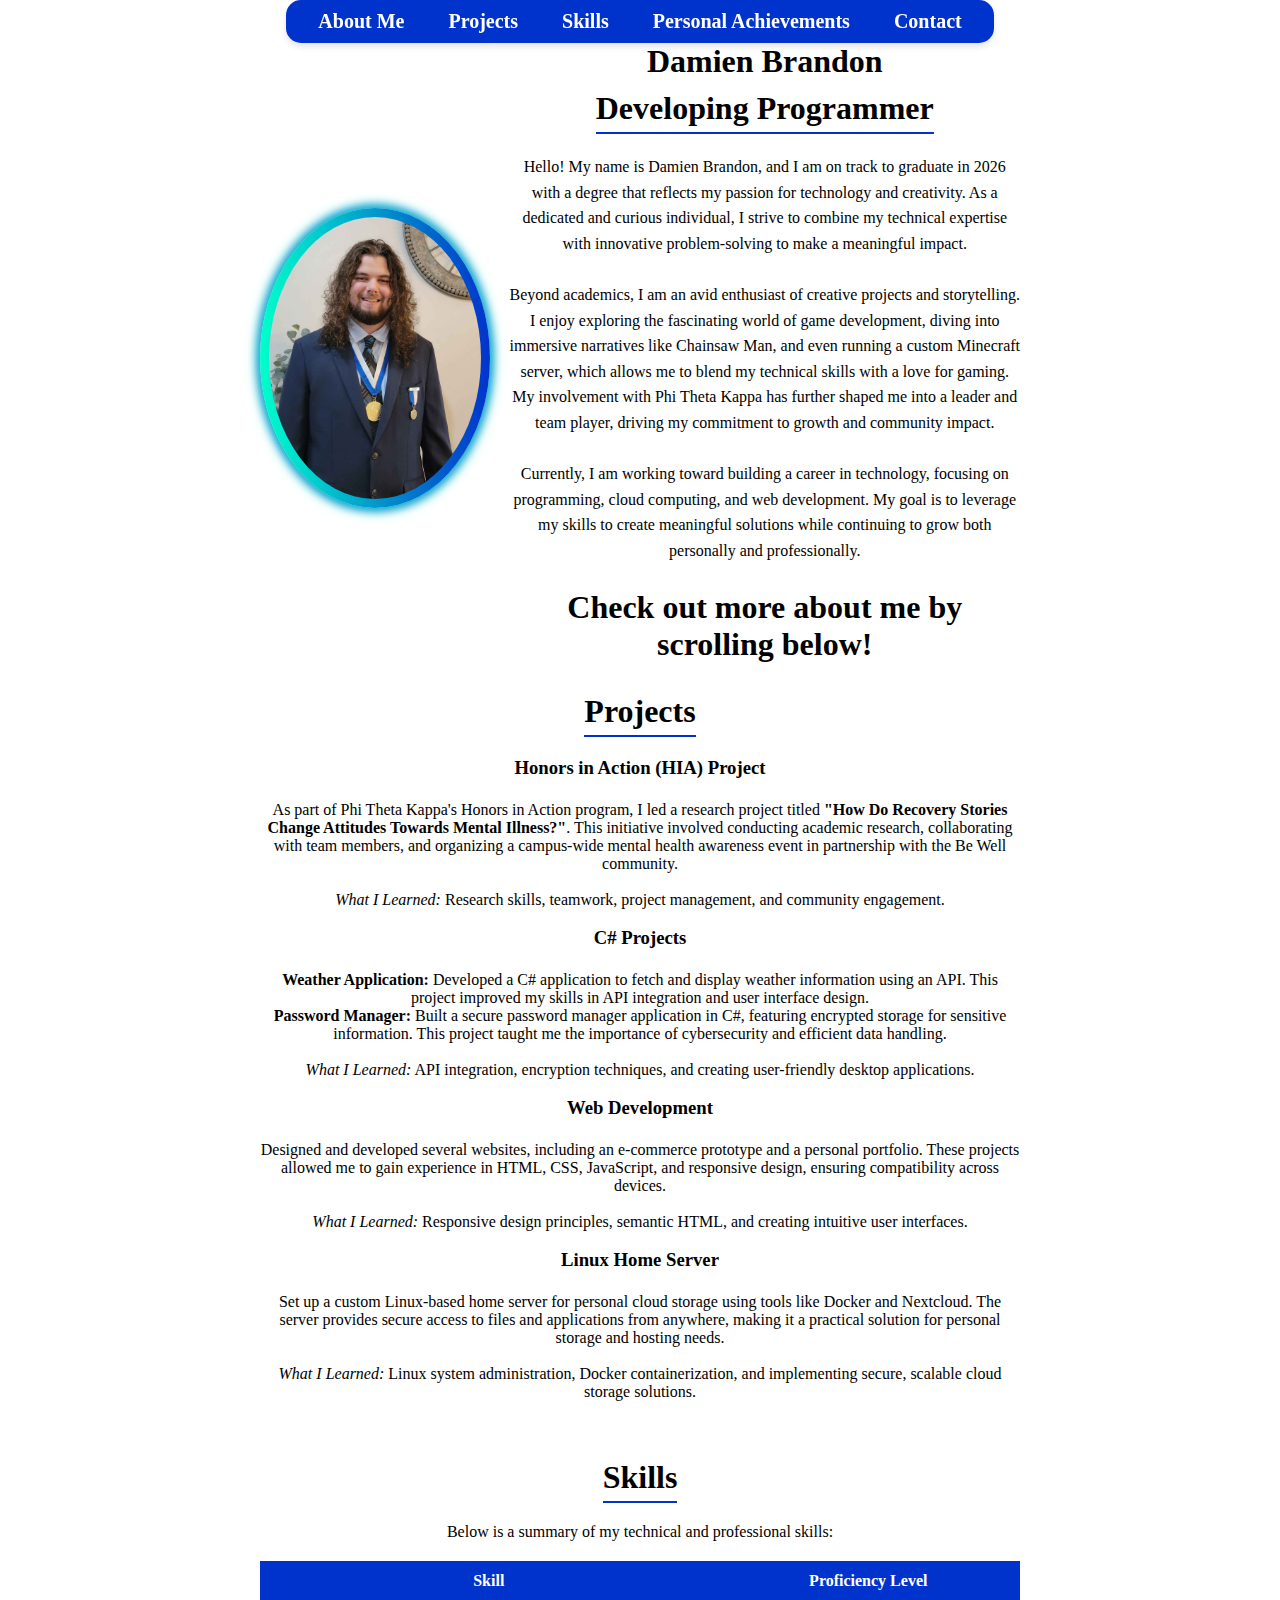
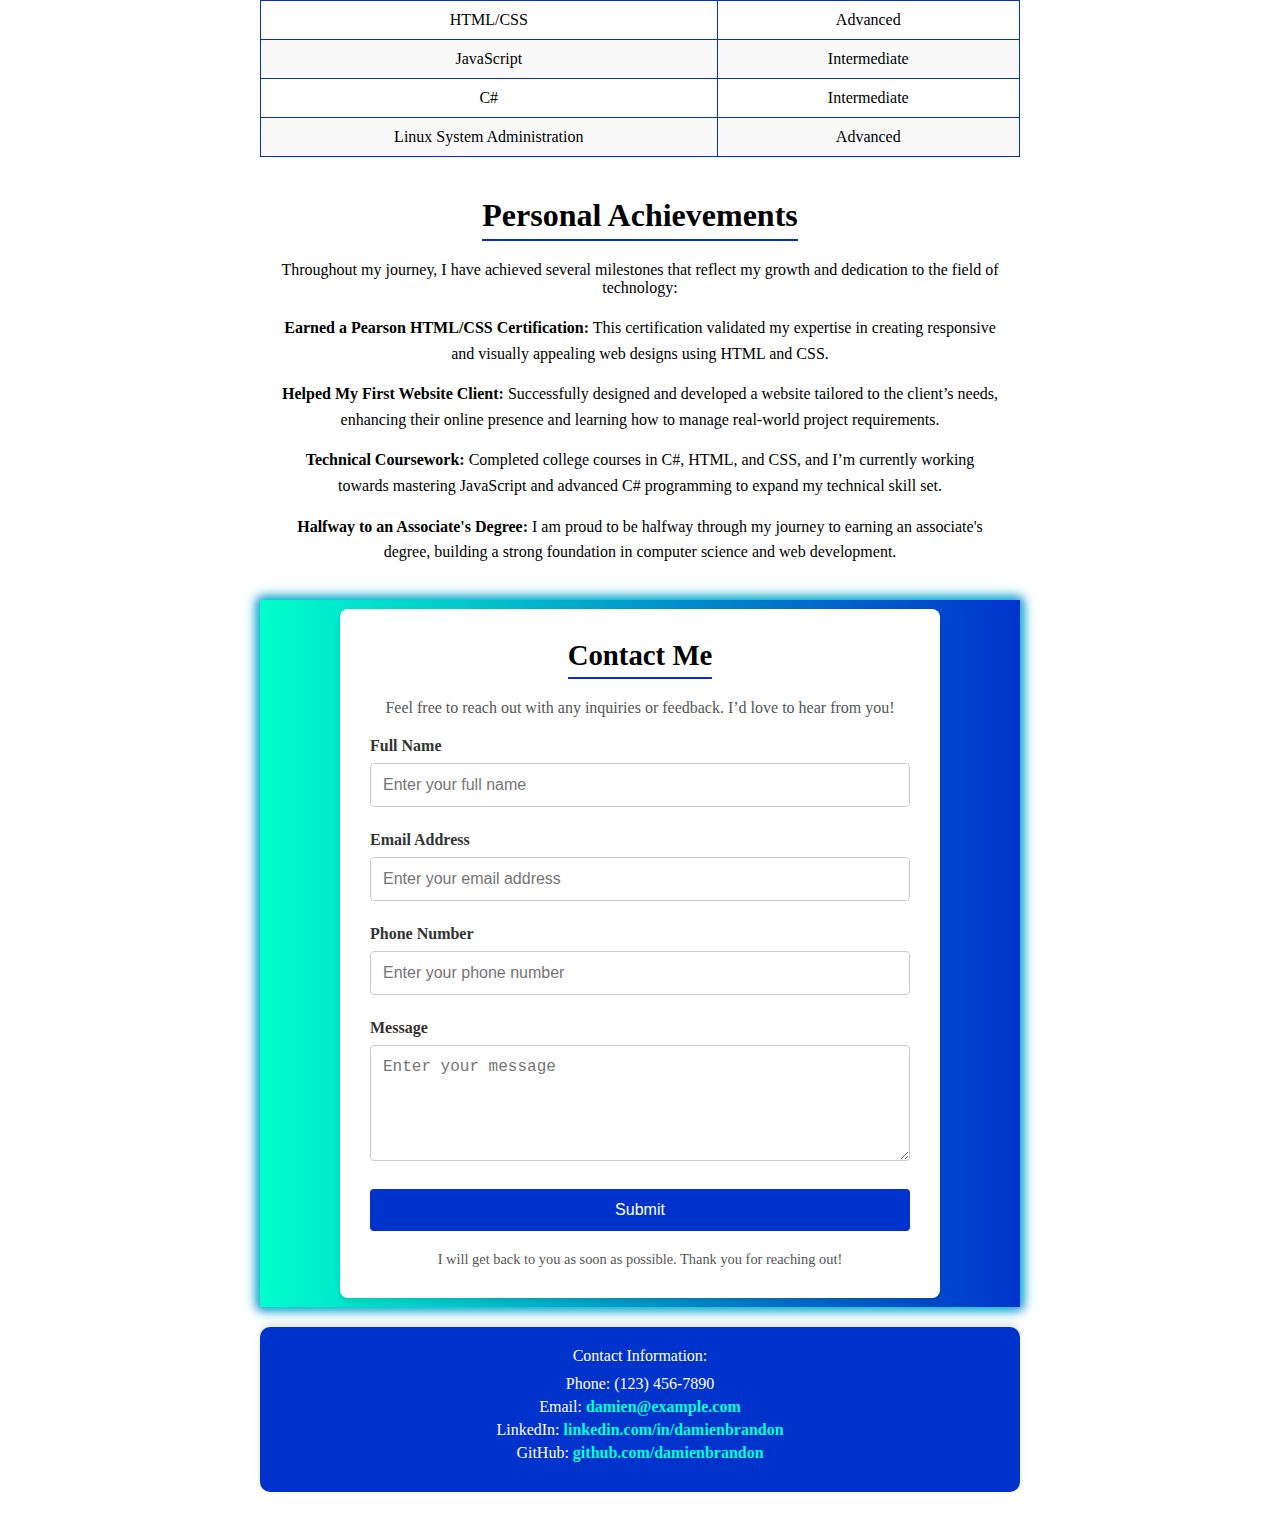
==== index.html @ c2ebd5c5 "intial commit" ====
<!DOCTYPE html>
<html lang="en">
<head>
    <meta charset="UTF-8">
    <meta name="viewport" content="width=device-width, initial-scale=1.0">
    <link rel="stylesheet" href="styles.css">
    <title>Damien</title>
</head>
<body>    
    <div class="container">
        <nav>
            <div class="nav-links">
                <ul>
                    <li><a href="#welcome">About Me</a></li>
                    <li><a href="#projects">Projects</a></li>
                    <li><a href="#skills">Skills</a></li>
                    <li><a href="#outcomes">Personal Achievements</a></li>
                    <li><a href="#contact">Contact</a></li>
                </ul>
            </div>
        </nav>


        <!-- Welcome Section -->
        <section id="welcome">
            <img src="imgs/IMG_20241210_223027.jpg" alt="Picture of me" class="welcome-image">
            <div class="welcome-text">
                <h1>Damien Brandon</h1>
                <h2>Developing Programmer</h2>
                <p>Hello! My name is Damien Brandon, and I am on track to graduate in 2026 with a degree that reflects my passion for technology and creativity. As a dedicated and curious individual, I strive to combine my technical expertise with innovative problem-solving to make a meaningful impact.<br><br>

                    Beyond academics, I am an avid enthusiast of creative projects and storytelling. I enjoy exploring the fascinating world of game development, diving into immersive narratives like Chainsaw Man, and even running a custom Minecraft server, which allows me to blend my technical skills with a love for gaming. My involvement with Phi Theta Kappa has further shaped me into a leader and team player, driving my commitment to growth and community impact. <br><br>
                    
                    Currently, I am working toward building a career in technology, focusing on programming, cloud computing, and web development. My goal is to leverage my skills to create meaningful solutions while continuing to grow both personally and professionally. <br><br>
                </p>
                <h1 class="welcome-scroll">Check out more about me by scrolling below!</h1>
            </div>
        </section>

        <!-- Projects Section -->
        <section id="projects">
            <h2>Projects</h2>
            <div class="project-item">
                <h3>Honors in Action (HIA) Project <br><br></h3>
                <p>
                    As part of Phi Theta Kappa's Honors in Action program, I led a research project titled 
                    <strong>"How Do Recovery Stories Change Attitudes Towards Mental Illness?"</strong>. 
                    This initiative involved conducting academic research, collaborating with team members, and organizing a campus-wide mental health awareness event in partnership with the Be Well community. <br><br>
                </p>
                <p><em>What I Learned:</em> Research skills, teamwork, project management, and community engagement.<br><br></p>
            </div>
            
            <div class="project-item">
                <h3>C# Projects<br><br></h3>
                <p>
                    <strong>Weather Application:</strong> Developed a C# application to fetch and display weather information using an API. This project improved my skills in API integration and user interface design.<br>
                    <strong>Password Manager:</strong> Built a secure password manager application in C#, featuring encrypted storage for sensitive information. This project taught me the importance of cybersecurity and efficient data handling.<br><br>
                </p>
                <p><em>What I Learned:</em> API integration, encryption techniques, and creating user-friendly desktop applications.<br><br></p>
            </div>
            
            <div class="project-item">
                <h3>Web Development <br><br></h3>
                <p>
                    Designed and developed several websites, including an e-commerce prototype and a personal portfolio. These projects allowed me to gain experience in HTML, CSS, JavaScript, and responsive design, ensuring compatibility across devices.<br><br>
                </p>
                <p><em>What I Learned:</em> Responsive design principles, semantic HTML, and creating intuitive user interfaces. <br><br></p>
            </div>
            
            <div class="project-item">
                <h3>Linux Home Server <br><br></h3>
                <p>
                    Set up a custom Linux-based home server for personal cloud storage using tools like Docker and Nextcloud. The server provides secure access to files and applications from anywhere, making it a practical solution for personal storage and hosting needs.<br><br>
                </p>
                <p><em>What I Learned:</em> Linux system administration, Docker containerization, and implementing secure, scalable cloud storage solutions. <br><br></p>
            </div>
        </section>
        

        <!-- Services Section -->
        <section id="skills">
            <h2>Skills</h2>
            <p>Below is a summary of my technical and professional skills:</p>
            <table>
                <thead>
                    <tr>
                        <th>Skill</th>
                        <th>Proficiency Level</th>
                    </tr>
                </thead>
                <tbody>
                    <tr>
                        <td>HTML/CSS</td>
                        <td>Advanced</td>
                    </tr>
                    <tr>
                        <td>JavaScript</td>
                        <td>Intermediate</td>
                    </tr>
                    <tr>
                        <td>C#</td>
                        <td>Intermediate</td>
                    </tr>
                    <tr>
                        <td>Linux System Administration</td>
                        <td>Advanced</td>
                    </tr>
                </tbody>
            </table>


          <section id="outcomes">
                <h2>Personal Achievements</h2>
                <p>Throughout my journey, I have achieved several milestones that reflect my growth and dedication to the field of technology: <br><br><p>
                <ul>
                    <li>
                        <strong>Earned a Pearson HTML/CSS Certification:</strong> This certification validated my expertise in creating responsive and visually appealing web designs using HTML and CSS.
                    </li>
                    <li>
                        <strong>Helped My First Website Client:</strong> Successfully designed and developed a website tailored to the client’s needs, enhancing their online presence and learning how to manage real-world project requirements.
                    </li>
                    <li>
                        <strong>Technical Coursework:</strong> Completed college courses in C#, HTML, and CSS, and I’m currently working towards mastering JavaScript and advanced C# programming to expand my technical skill set.
                    </li>
                    <li>
                        <strong>Halfway to an Associate's Degree:</strong> I am proud to be halfway through my journey to earning an associate's degree, building a strong foundation in computer science and web development.
                    </li>
                </ul>
            </section>

           
            <section id="contact">
                <div class="form-container">
                    <h2 class="form-title">Contact Me</h2>
                    <p class="form-description">Feel free to reach out with any inquiries or feedback. I’d love to hear from you!</p>
                    <form action="thankyou.html" method="get">
                        <div class="form-group">
                            <label for="name">Full Name</label>
                            <input type="text" id="name" name="name" class="form-control" placeholder="Enter your full name" required>
                        </div>
                        <div class="form-group">
                            <label for="email">Email Address</label>
                            <input type="email" id="email" name="email" class="form-control" placeholder="Enter your email address" required>
                        </div>
                        <div class="form-group">
                            <label for="phoneNumber">Phone Number</label>
                            <input type="tel" id="phoneNumber" name="phoneNumber" class="form-control" placeholder="Enter your phone number" required>
                        </div>
                        <div class="form-group">
                            <label for="message">Message</label>
                            <textarea id="message" name="message" class="form-control" rows="5" placeholder="Enter your message" required></textarea>
                        </div>
                        <button type="submit" class="form-button">Submit</button>
                    </form>
                    <div class="form-footer">
                        <p>I will get back to you as soon as possible. Thank you for reaching out!</p>
                    </div>
                </div>
            </section>
                <footer>
                <div class="footer-container">
        <p>Contact Information:</p>
        <ul>
            <li>Phone: (123) 456-7890</li>
            <li>Email: <a href="mailto:damien@example.com">damien@example.com</a></li>
            <li>LinkedIn: <a href="https://www.linkedin.com/in/damienbrandon" target="_blank">linkedin.com/in/damienbrandon</a></li>
            <li>GitHub: <a href="https://github.com/damienbrandon" target="_blank">github.com/damienbrandon</a></li>
        </ul>
    </div>
</footer>

          



         </div>

    </body>
</html>
---- styles.css ----
* {
    margin: 0;
    padding: 0;
    box-sizing: border-box; /* Ensures padding and border are included in the element's dimensions */
}

:root {
    --main-color: #000000; 
    --secondary-color: #0033cc;
    --tertiary-color: #00ffcc; 
}




/* Container for all sections */


section {
    text-align: center; /* Center-aligns the text */
    margin: 0 auto; /* Centers the section within the page */
    max-width: 800px; /* Limits the width for readability */
    padding: 20px; /* Adds spacing around the section */
}

  


/* General Styles for Navigation Bar */
nav {
    background-color: var(--secondary-color);
    overflow: hidden;
    padding: 10px 20px;
    position: sticky; /* Keeps the navbar at the top */
    top: 0;
    z-index: 1000; /* Ensures the navbar is above other elements */
    border-radius: 15px;
    width: fit-content;
    margin: 0 auto;
    box-shadow: 0 4px 6px rgba(0, 0, 0, 0.1);
}

nav ul {
    list-style-type: none;
    padding: 0;
    margin: 0;
    display: flex; /* Default: Horizontal layout */
    justify-content: center;
    gap: 20px;
}

nav ul li a {
    color: white;
    text-decoration: none;
    font-weight: bold;
    font-size: 20px;
    padding: 8px 12px;
    border-radius: 10px;
    transition: all 0.3s ease;
}

/* Hover Effect for Links */
nav ul li:hover,
nav ul li a:hover {
    background-color: aliceblue;
    color: blue;
    transform: scale(1.1);
}








/* Welcome Section */

#welcome {
    display: flex;
    border-top: 2px solid white;
    border-bottom: 2px solid white;
    padding: 20px; /* Add padding for spacing */
    overflow: hidden;
    align-items: center;
    justify-content: center; /* Center content horizontally */
    gap: 20px; /* Adds spacing between the image and text */
    height: 70vh;
}

/* Welcome Image */
.welcome-image {
    z-index: 999; /* Higher z-index value brings it to the front */
    width: 300px; /* Set image width */
    height: 300px; /* Set image height */
    border-radius: 50%; /* Makes the image round */
    border: 4px solid transparent; /* Creates space for the custom border */
    background: linear-gradient(90deg, #00ffcc, #0033cc) border-box, 
                linear-gradient(90deg, #000000, #333333) padding-box; /* Techy border effect */
    box-shadow: 0 0 15px #00ffcc, /* Outer glow effect in neon green */
                0 0 10px 2px #0033cc; /* Blue shadow for extra depth */
    padding: 5px; /* Padding around the image */
    transition: transform 0.3s ease, box-shadow 0.3s ease; /* Smooth animation */
}

/* Hover Effect for Welcome Image */
.welcome-image:hover {
    transform: scale(1.1); /* Enlarges the image slightly */
    box-shadow: 0 0 20px #00ffcc, 0 0 15px 2px #0033cc; /* Intensifies the glow */
}

/* Welcome Text */
.welcome-text {
    max-width: 600px; /* Limits text width for better readability */
    text-align: center; /* Centers the text */
}

.welcome-text h1 {
    margin-bottom: 10px;
}

.welcome-text p {
    line-height: 1.6; /* Improves text readability */
    word-wrap: break-word; /* Ensures long words break properly */
}

/* Welcome Scroll */
.welcome-scroll {
    display: flex;
    justify-content: center; /* Centers the text horizontally */
}




/*heading for each section*/

h2 {
    font-size: 2rem; /* Sets a large, readable font size */
    font-weight: bold; /* Makes the heading stand out */
    color: var(--primary-color); /* Use your primary color for consistency */
    text-align: center; /* Centers the heading */
    margin-bottom: 20px; /* Adds spacing below the heading */
    border-bottom: 2px solid var(--secondary-color); /* Underlines the heading */
    display: inline-block; /* Keeps underline close to text width */
    padding-bottom: 5px; /* Adds padding below the text for a clean look */
}


/*Skills section */

/*table*/
table {
    width: 100%;
    border-collapse: collapse;
    margin: 20px 0;
}

thead {
    background-color: var(--secondary-color);
    color: white;
}

th, td {
    border: 1px solid var(--secondary-color);
    padding: 10px;
    text-align: center;
}

tr:nth-child(even) {
    background-color: #f9f9f9; /* Light gray for alternating rows */
}




#outcomes ul {
    list-style-type: none; /* Removes default bullets */
    padding: 0;
}

#outcomes li {
    margin-bottom: 15px; /* Adds spacing between items */
    line-height: 1.6; /* Improves readability */
}

#outcomes strong {
    color: var(--primary-color); /* Highlights important text in primary color */
    font-weight: bold; /* Ensures emphasis on key achievements */
}




#contact {
    padding: 50px 20px; /* Adds space around the section */
    z-index: 999; /* Higher z-index value brings it to the front */
    border: 4px solid transparent; /* Creates space for the custom border */
    background: linear-gradient(90deg, #00ffcc, #0033cc) border-box, 
                linear-gradient(90deg, #000000, #333333) padding-box; /* Techy border effect */
    box-shadow: 0 0 15px #00ffcc, /* Outer glow effect in neon green */
                0 0 10px 2px #0033cc; /* Blue shadow for extra depth */
    padding: 5px; /* Padding around the image */
    transition: transform 0.3s ease, box-shadow 0.3s ease; /* Smooth animation */
    text-align: center; /* Centers the content */
}

.form-container {
    background-color: white;
    border-radius: 8px;
    box-shadow: 0 4px 6px rgba(0, 0, 0, 0.1);
    padding: 30px;
    max-width: 600px;
    margin: auto; /* Centers the form horizontally */
}

.form-title {
    text-align: center;
    margin-bottom: 20px;
    color: var(--primary-color); /* Matches the rest of the site's theme */
    font-size: 1.8rem;
}

.form-description {
    font-size: 1rem;
    margin-bottom: 20px;
    color: #555; /* Subtle color for description text */
}

.form-group {
    margin-bottom: 1.5rem;
    text-align: left; /* Aligns labels and inputs to the left */
}

.form-group label {
    font-weight: bold;
    color: #333; /* Matches the rest of the form styling */
    display: block; /* Places the label above the input */
    margin-bottom: 8px;
}

.form-control {
    border-radius: 4px;
    padding: 12px;
    border: 1px solid #ccc;
    width: 100%; /* Makes inputs span the width of the container */
    box-shadow: none;
    transition: border 0.3s ease;
    font-size: 1rem;
}

.form-control:focus {
    border-color: rgb(211, 154, 47); /* Matches button color */
    outline: none;
}

.form-button {
    width: 100%;
    padding: 12px;
    background-color: var(--secondary-color);
    color: white;
    border: none;
    border-radius: 4px;
    font-size: 1rem;
    cursor: pointer;
    transition: background-color 0.3s;
}

.form-button:hover {
    background-color: var(--main-color);
}

.form-footer {
    text-align: center;
    margin-top: 20px;
    color: #555; /* Subtle text color */
    font-size: 0.9rem;
}


footer {
    background-color: var(--secondary-color);
    color: white;
    text-align: center;
    padding: 20px;
    margin-top: 20px;
    border-radius: 10px; /* Optional: Rounded corners */
    box-shadow: 0 -4px 6px rgba(0, 0, 0, 0.1); /* Subtle shadow for depth */
}

footer .footer-container {
    max-width: 1200px;
    margin: 0 auto; /* Center the footer content */
}

footer ul {
    list-style-type: none; /* Remove bullet points */
    padding: 0;
    margin: 10px 0;
}

footer ul li {
    margin: 5px 0; /* Add spacing between contact info items */
}

footer a {
    color: var(--tertiary-color); /* Highlight links */
    text-decoration: none; /* Remove underline */
    font-weight: bold;
}

footer a:hover {
    text-decoration: underline; /* Add underline on hover */
}





/* Media Query for Small Screens */
@media (max-width: 768px) {
    nav {
        width: 100%; /* Make navbar full-width */
    }

    nav ul {
        flex-direction: column; /* Stack navigation links vertically */
        gap: 10px; /* Add spacing between items */
        align-items: center; /* Center the stacked links */
    }

    #welcome {
        flex-direction: column; /* Stack image and text vertically */
        height: auto; /* Let content determine height */
        padding: 20px; /* Adjust padding for spacing */
    }

    .welcome-image {
        display: block;
        margin: 0 auto 20px auto; /* Centers the image and adds spacing below */
        width: 60%; /* Scale down the image size for smaller screens */
        height: auto; /* Maintain aspect ratio */
    }

    .welcome-text {
        text-align: center;
        padding: 20px; /* Adds padding for better spacing */
    }
}
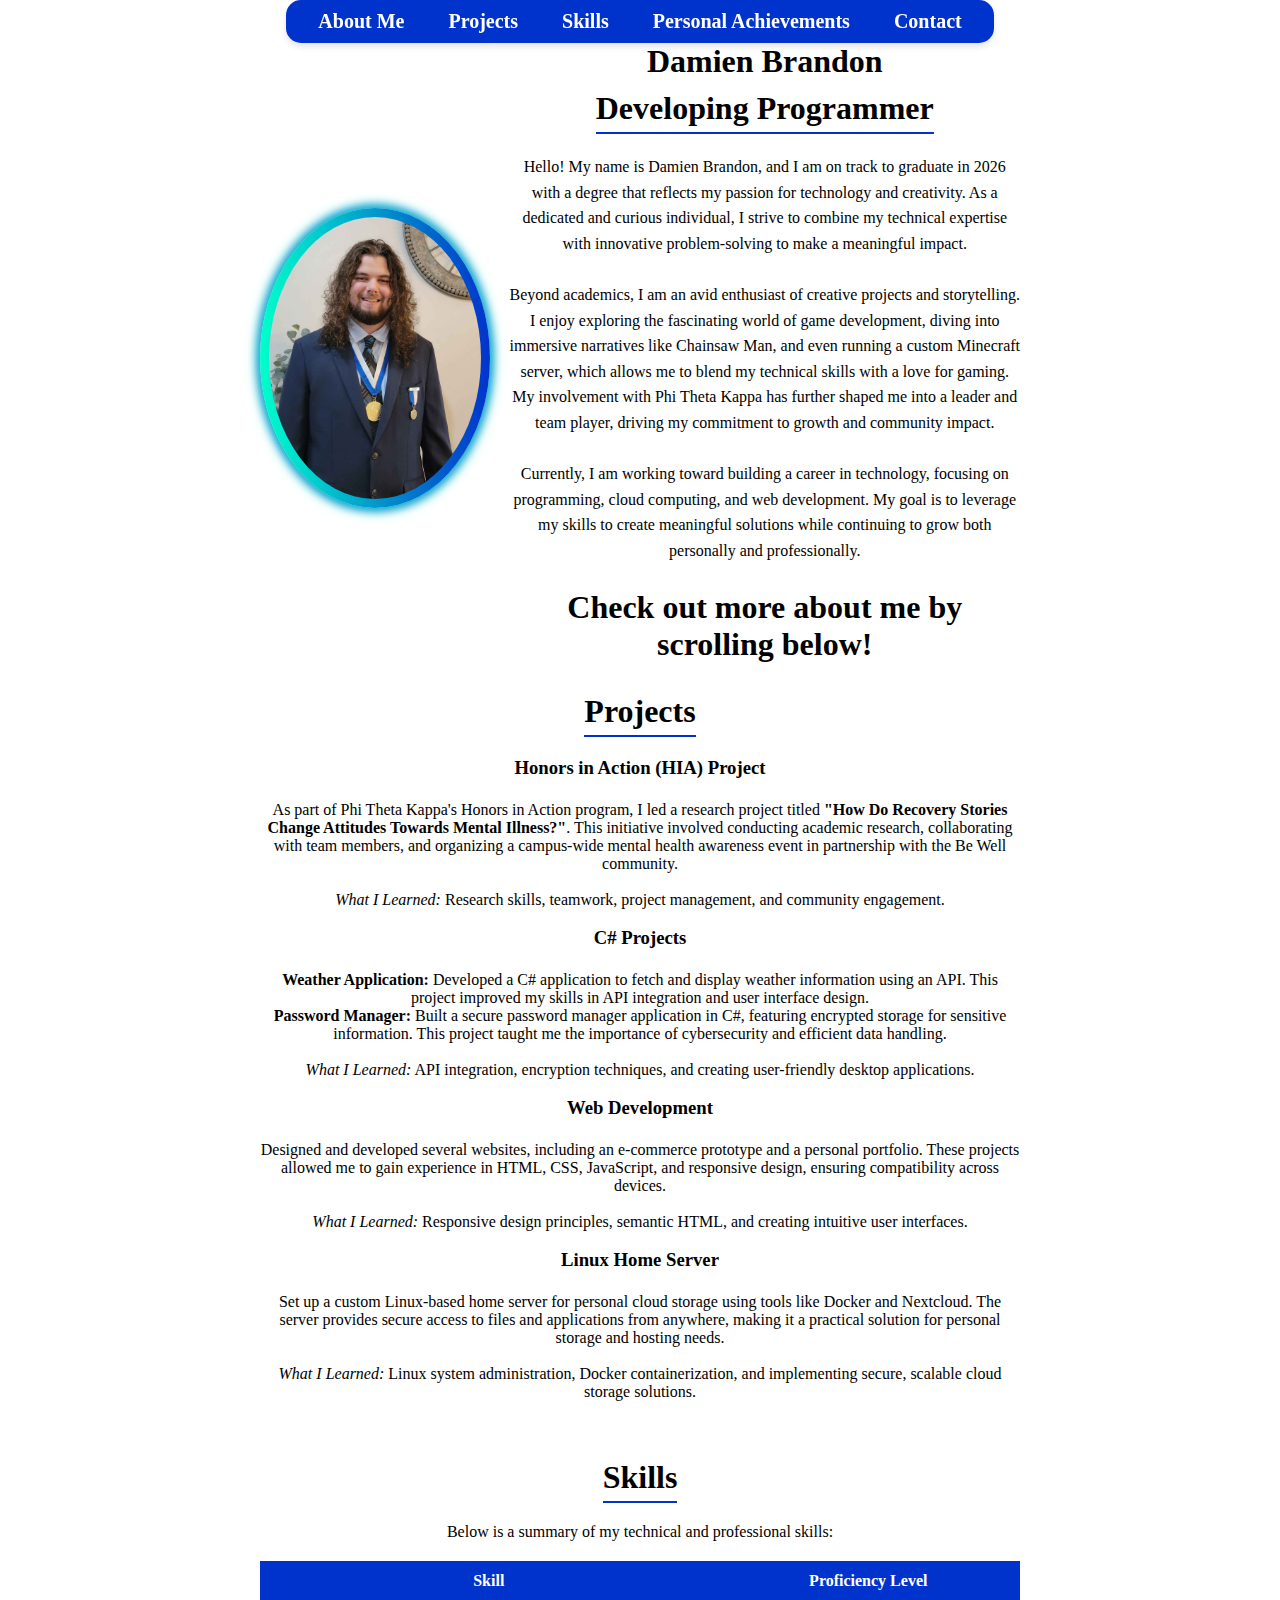
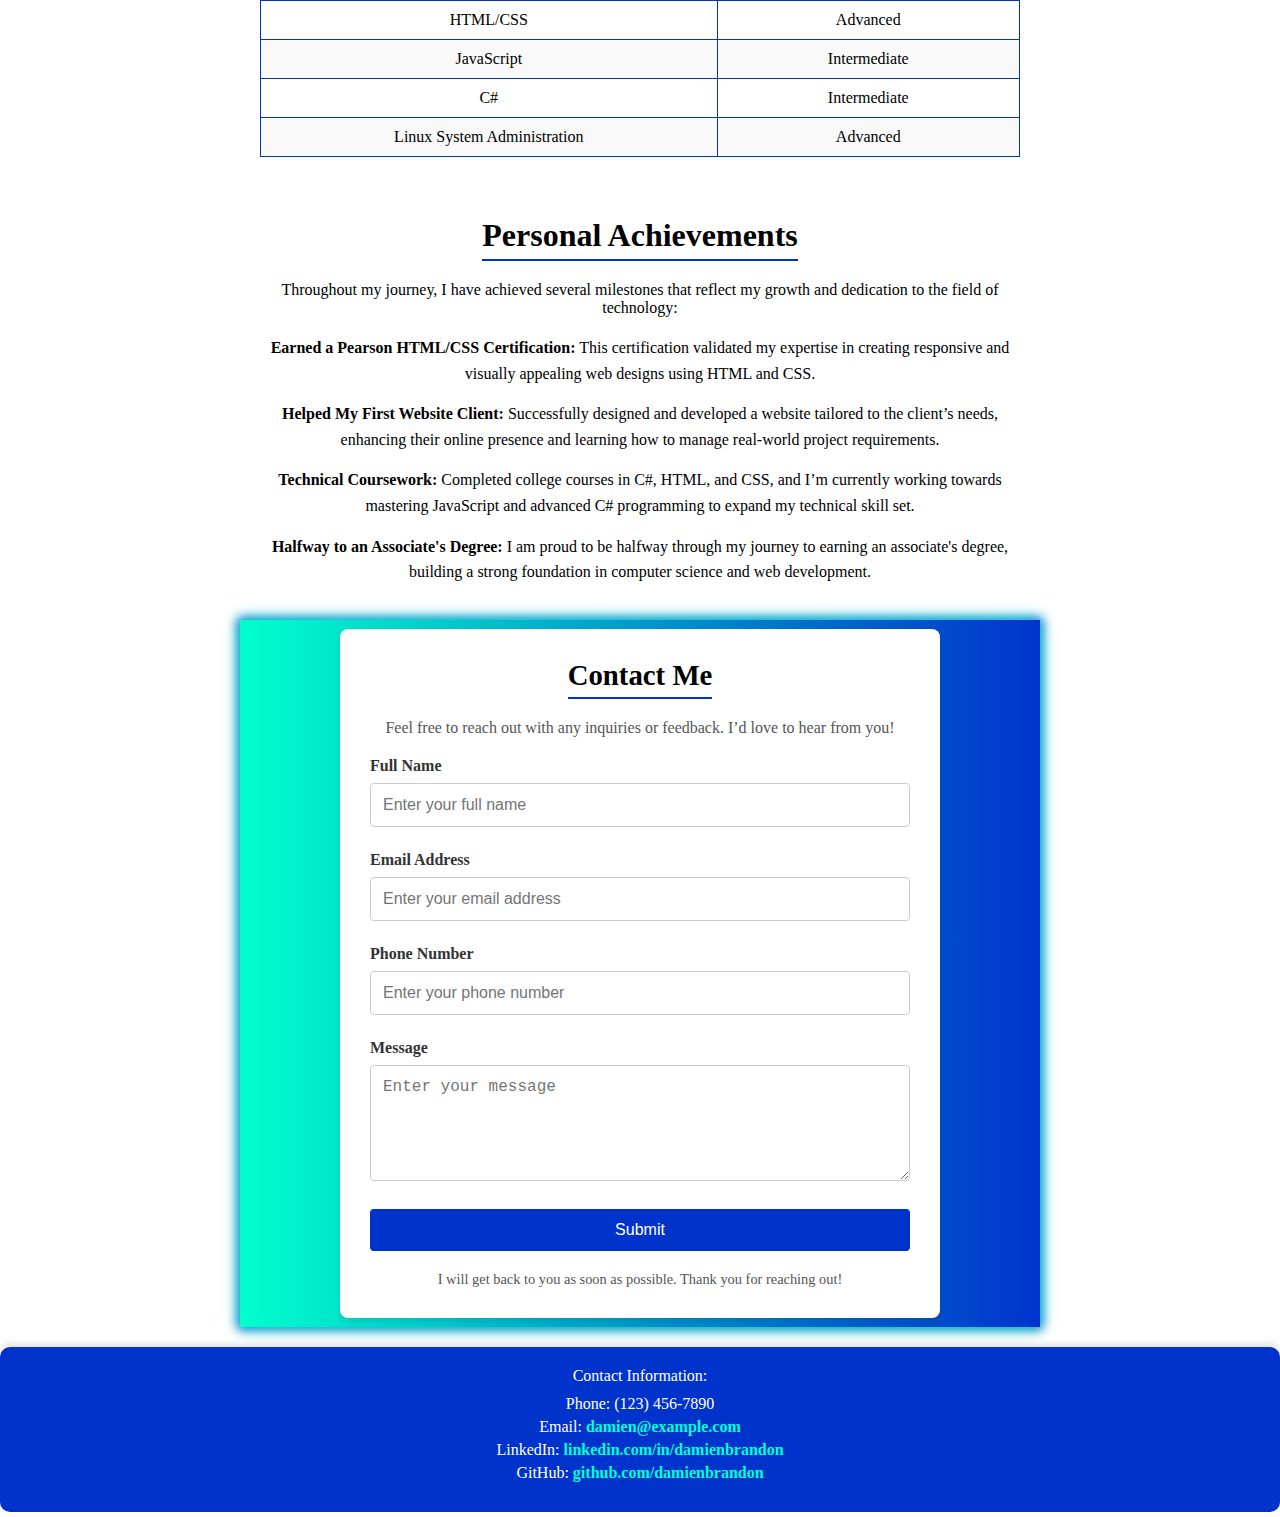
==== commit 0b1c9169: "Fixed Index Validation" ====
--- a/index.html
+++ b/index.html
@@ -6,8 +6,10 @@
     <link rel="stylesheet" href="styles.css">
     <title>Damien</title>
 </head>
-<body>    
-    <div class="container">
+    <body>    
+        
+        
+        <!--Navigation Section-->
         <nav>
             <div class="nav-links">
                 <ul>
@@ -107,8 +109,9 @@
                     </tr>
                 </tbody>
             </table>
+        </section>
 
-
+        <!--Outcomes Section-->
           <section id="outcomes">
                 <h2>Personal Achievements</h2>
                 <p>Throughout my journey, I have achieved several milestones that reflect my growth and dedication to the field of technology: <br><br><p>
@@ -128,7 +131,7 @@
                 </ul>
             </section>
 
-           
+            <!--Contract Section-->
             <section id="contact">
                 <div class="form-container">
                     <h2 class="form-title">Contact Me</h2>
@@ -157,23 +160,24 @@
                     </div>
                 </div>
             </section>
-                <footer>
+
+            <!--Footer-->
+            <footer>
                 <div class="footer-container">
-        <p>Contact Information:</p>
-        <ul>
-            <li>Phone: (123) 456-7890</li>
-            <li>Email: <a href="mailto:damien@example.com">damien@example.com</a></li>
-            <li>LinkedIn: <a href="https://www.linkedin.com/in/damienbrandon" target="_blank">linkedin.com/in/damienbrandon</a></li>
-            <li>GitHub: <a href="https://github.com/damienbrandon" target="_blank">github.com/damienbrandon</a></li>
-        </ul>
-    </div>
-</footer>
+                    <p>Contact Information:</p>
+                        <ul>
+                            <li>Phone: (123) 456-7890</li>
+                            <li>Email: <a href="mailto:damien@example.com">damien@example.com</a></li>
+                            <li>LinkedIn: <a href="https://www.linkedin.com/in/damienbrandon" target="_blank">linkedin.com/in/damienbrandon</a></li>
+                            <li>GitHub: <a href="https://github.com/damienbrandon" target="_blank">github.com/damienbrandon</a></li>
+                        </ul>
+                </div>
+            </footer>
 
           
 
 
 
-         </div>
 
     </body>
 </html>